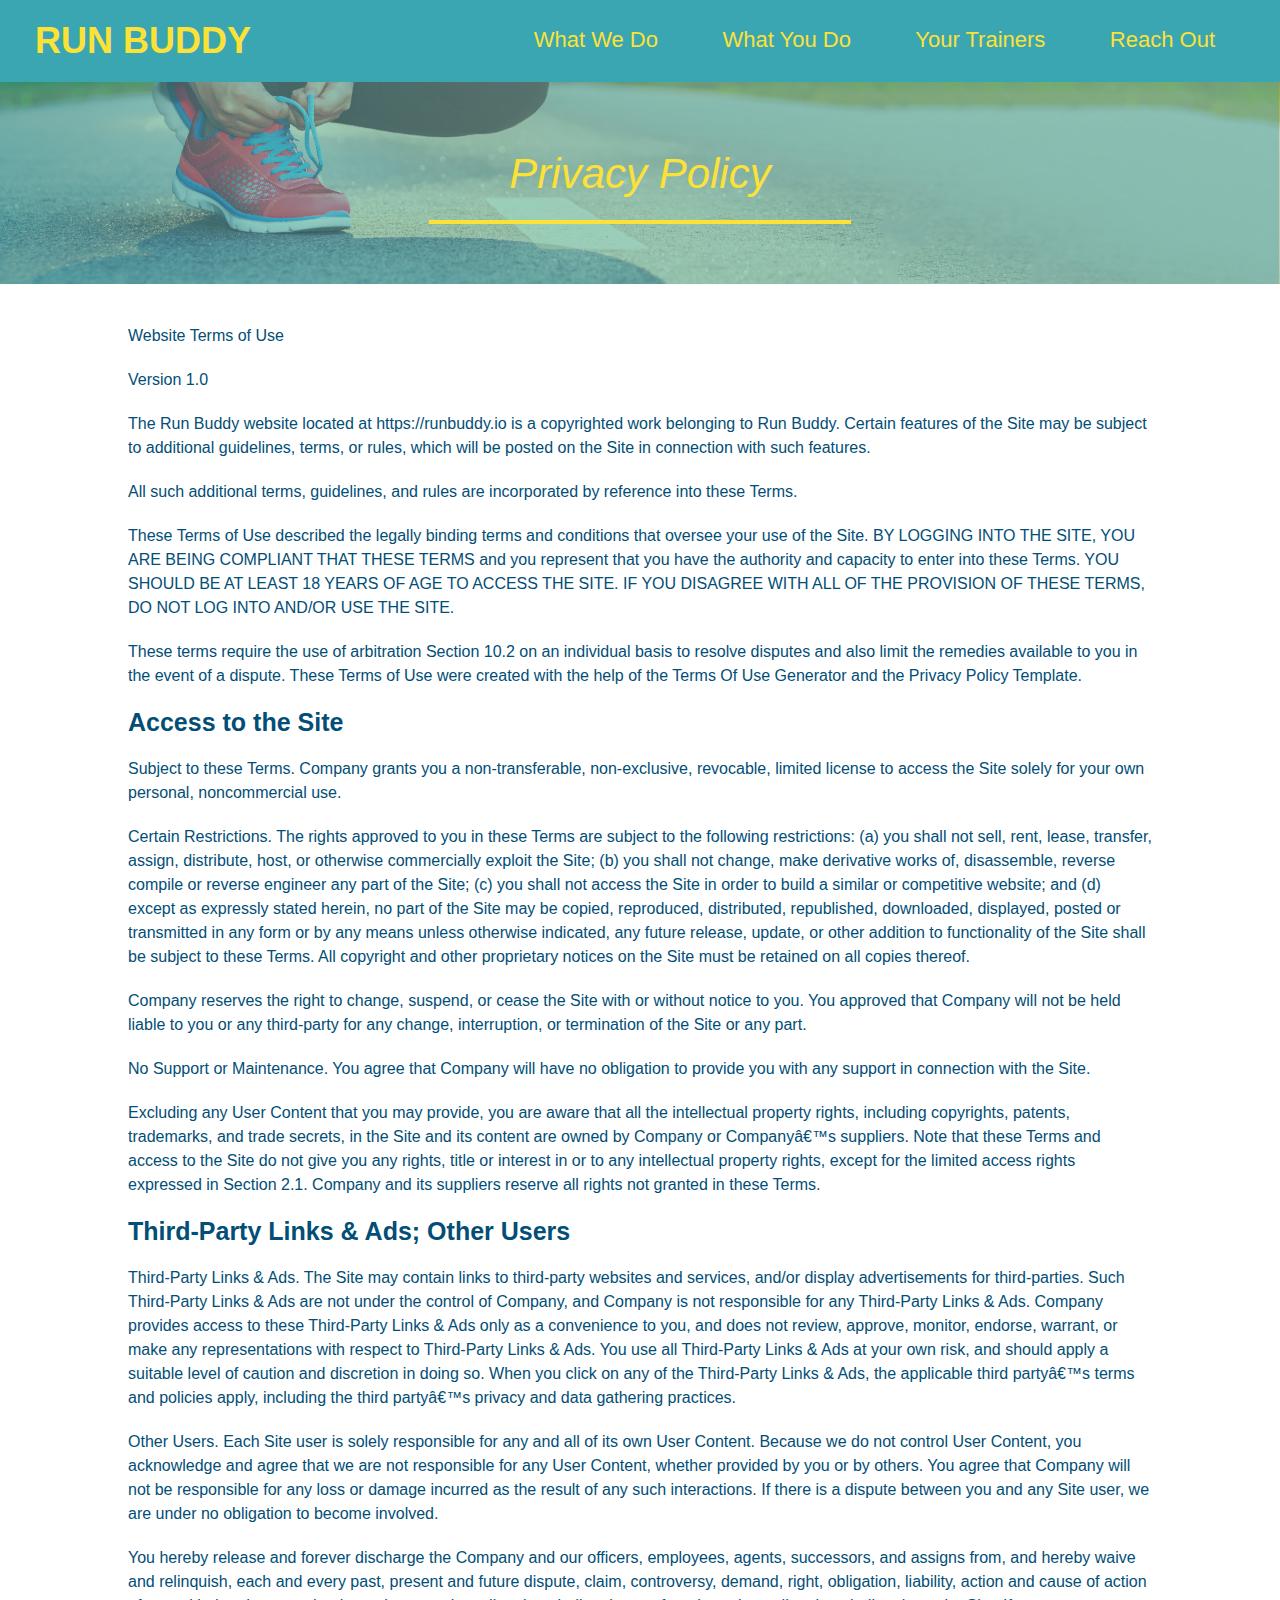
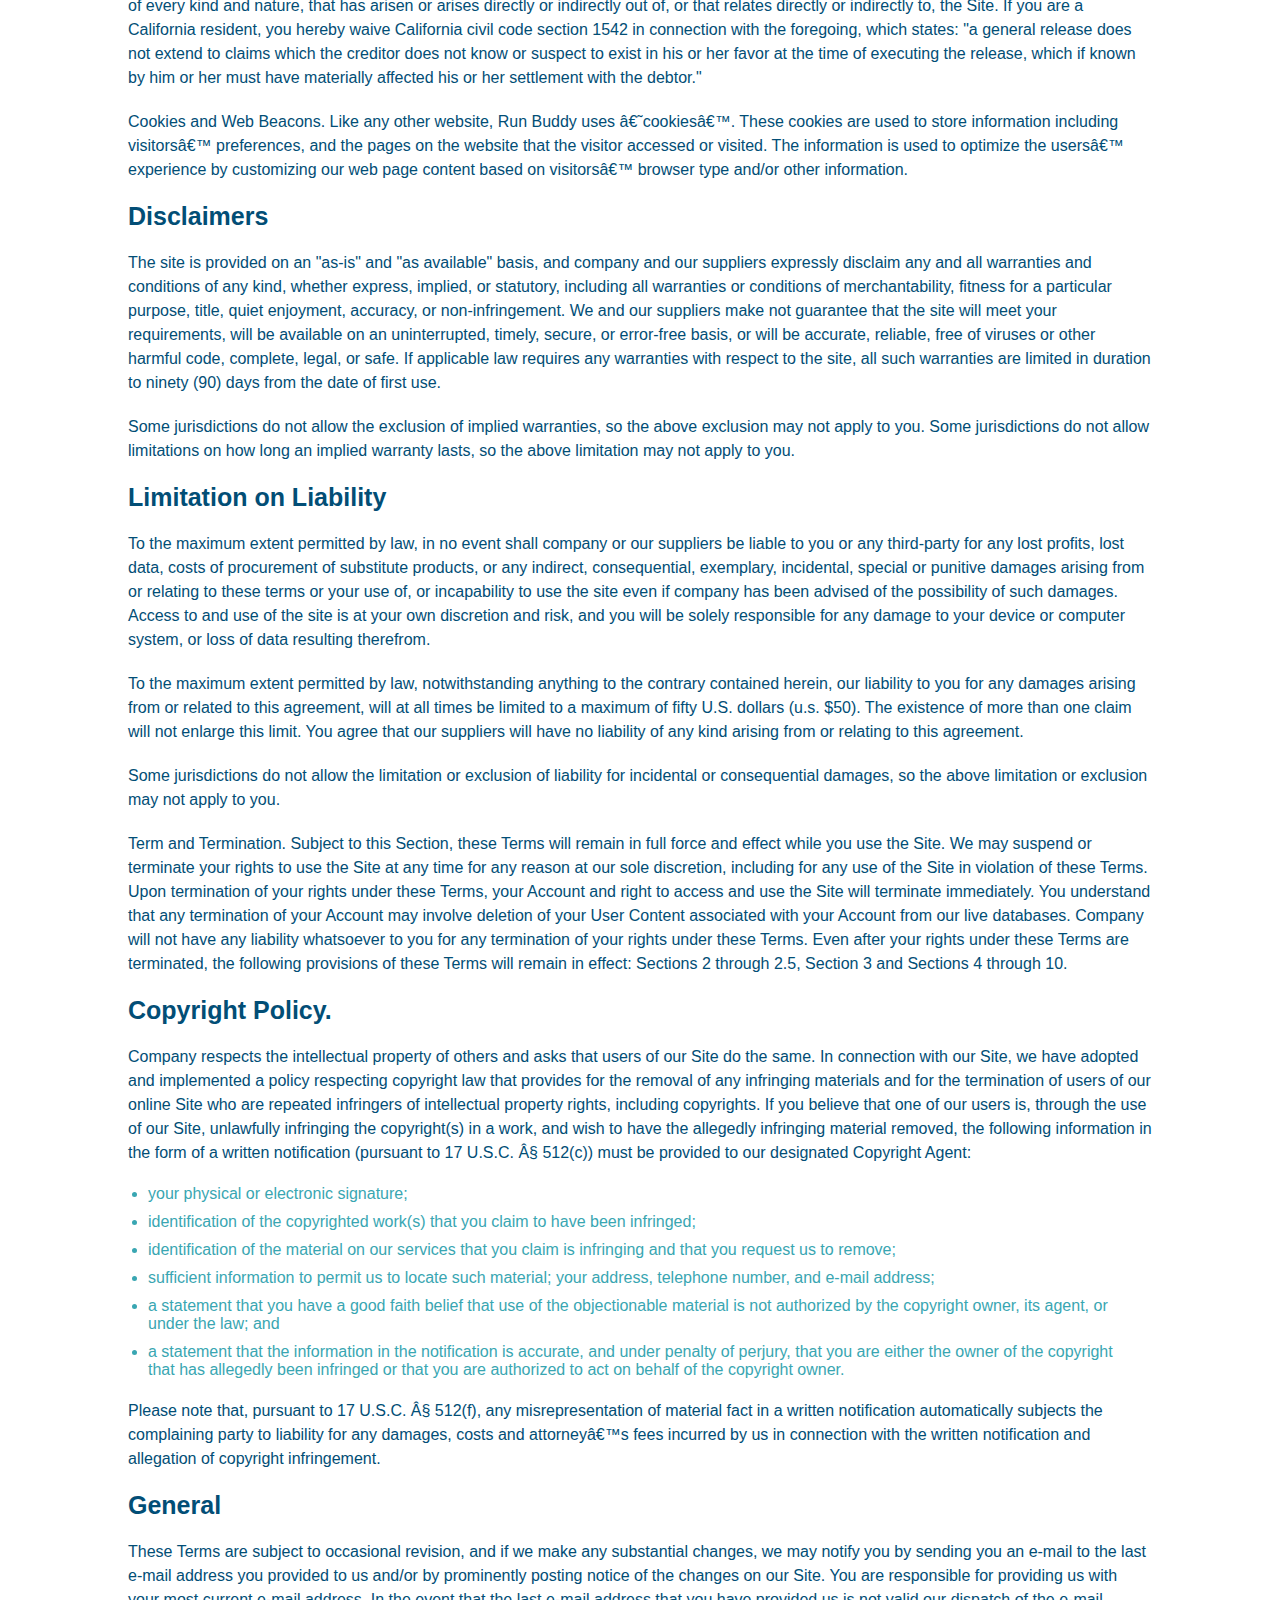
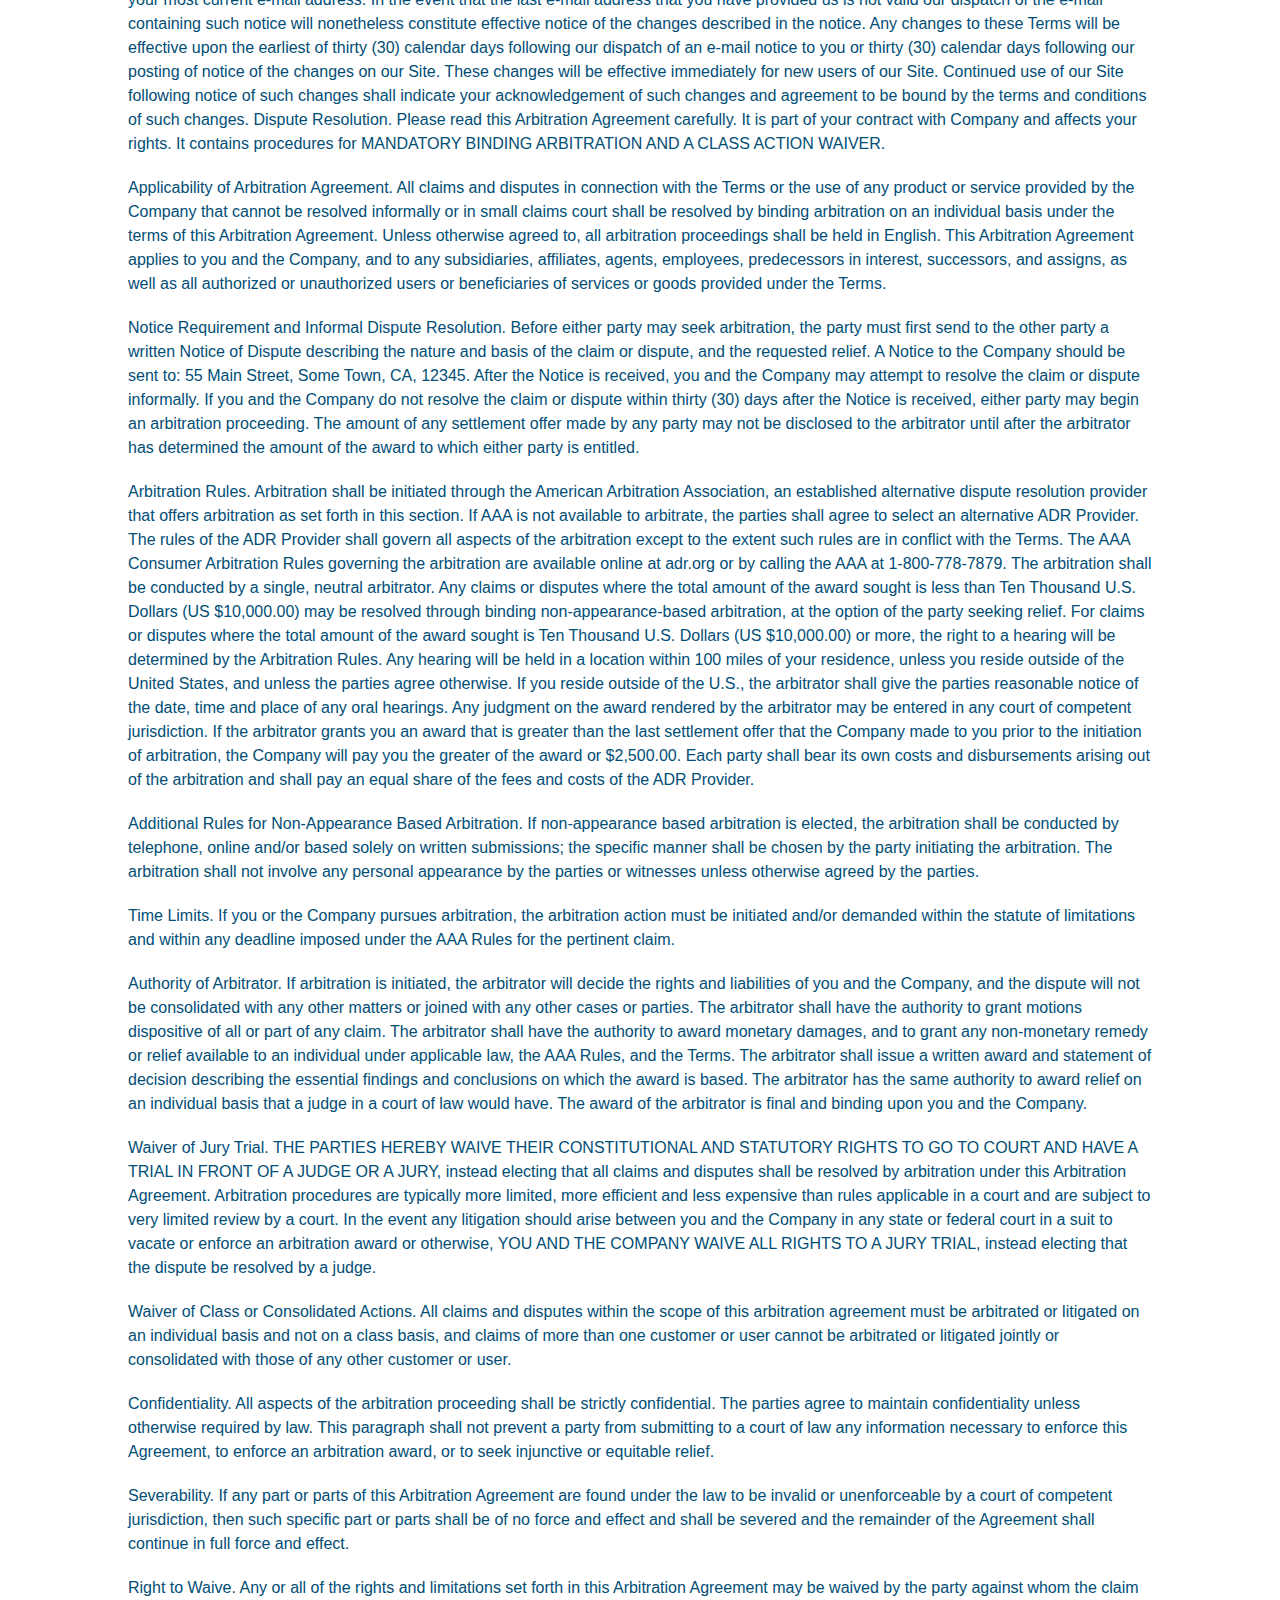
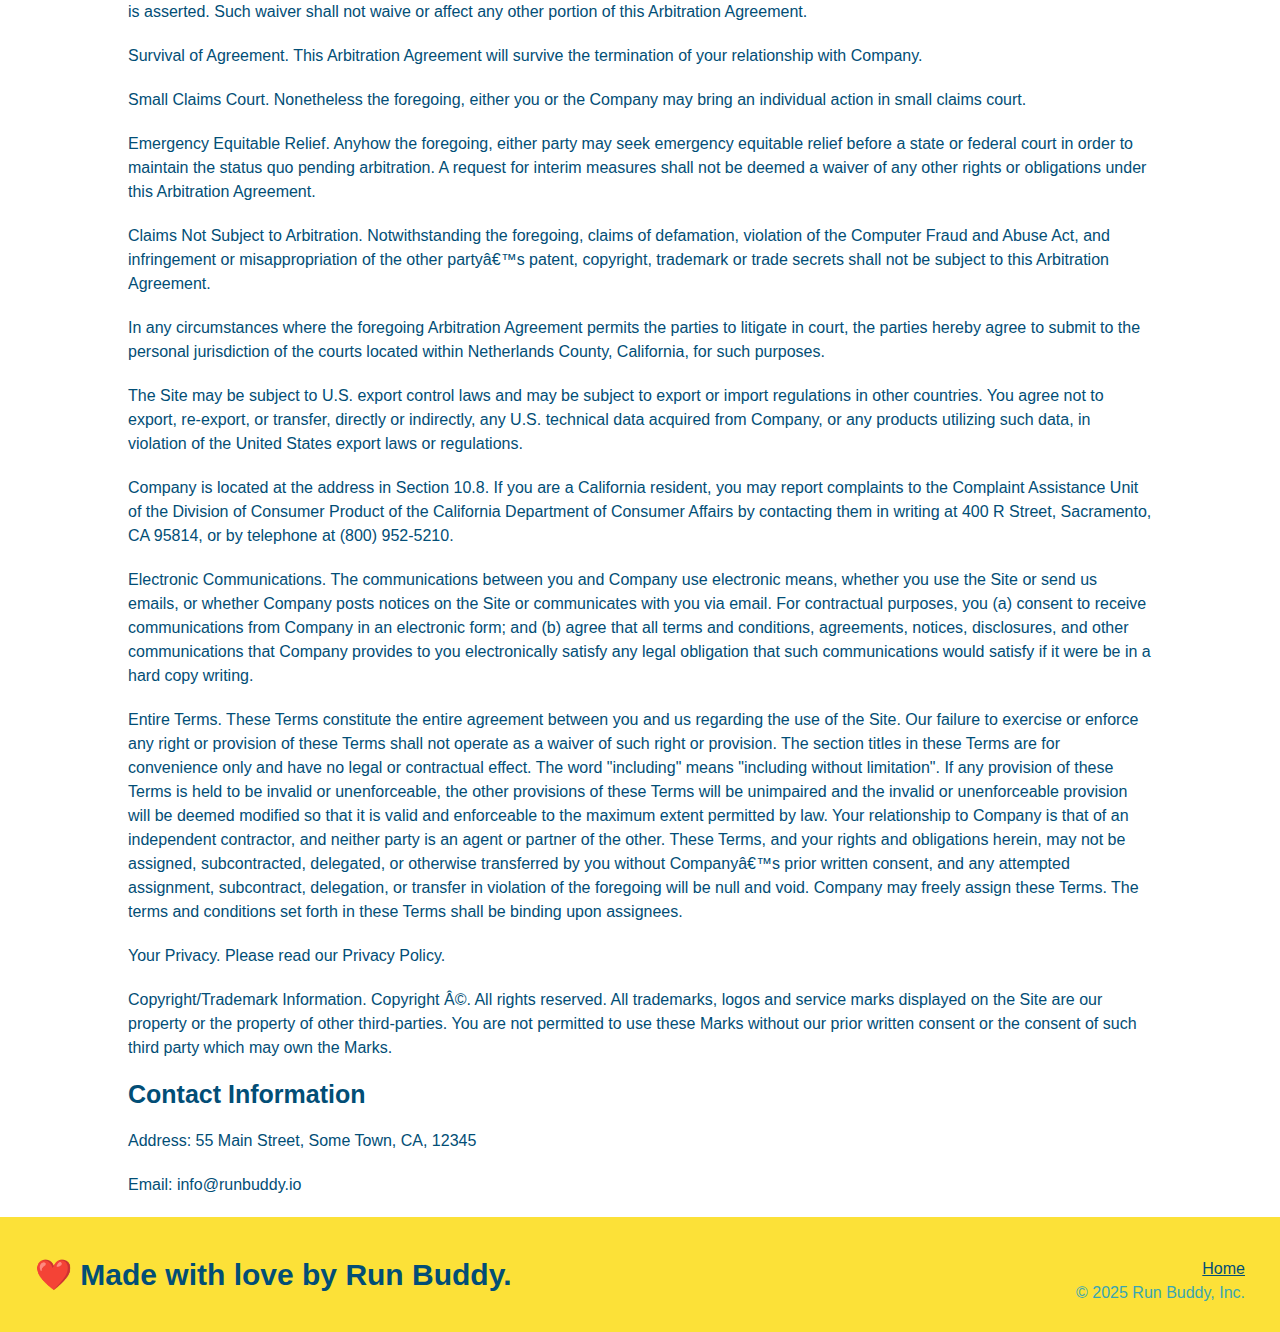
==== privacy-policy.html @ 999e3793 "privacy policy" ====
<!DOCTYPE html>
<html lang="en">

<head>
  <meta charset="UTF-8" />
  <title>Privacy Policy - Run Buddy</title>
  <link rel="stylesheet" href="./assets/css/style.css" />
  <link rel="stylesheet" href="./assets/css/secondary-styles.css" />

</head>

<body>
  <header>
    <h1>
      <a href="./index.html">
        RUN BUDDY
      </a>
    </h1>
    <nav>
      <!-- Unordered list element -->
      <ul>
        <!-- List item element-->
        <li>
          <!-- Anchor element -->
          <a href="./index.html#what-we-do">What We Do</a>
        </li>
        <li>
          <a href="./index.html#what-you-do">What You Do</a>
        </li>
        <li>
          <a href="./index.html#your-trainers">Your Trainers</a>
        </li>
        <li>
          <a href="./index.html#reach-out">Reach Out</a>
        </li>
      </ul>
    </nav>
  </header>

  <section class="hero">
    <h2 class="page-title">
      Privacy Policy
    </h2>
  </section>

  <article class="secondary-content">

    <p>
      Website Terms of Use
    </p>

    <p>
      Version 1.0
    </p>

    <p>
      The Run Buddy website located at https://runbuddy.io is a copyrighted work belonging to Run Buddy. Certain
      features of the Site may be subject to additional guidelines, terms, or rules, which will be posted on the Site
      in connection with such features.
    </p>

    <p>
      All such additional terms, guidelines, and rules are incorporated by reference into these Terms.
    </p>

    <p>
      These Terms of Use described the legally binding terms and conditions that oversee your use of the Site. BY
      LOGGING INTO THE SITE, YOU ARE BEING COMPLIANT THAT THESE TERMS and you represent that you have the authority
      and capacity to enter into these Terms. YOU SHOULD BE AT LEAST 18 YEARS OF AGE TO ACCESS THE SITE. IF YOU
      DISAGREE WITH ALL OF THE PROVISION OF THESE TERMS, DO NOT LOG INTO AND/OR USE THE SITE.
    </p>

    <p>
      These terms require the use of arbitration Section 10.2 on an individual basis to resolve disputes and also
      limit the remedies available to you in the event of a dispute. These Terms of Use were created with the help of
      the Terms Of Use Generator and the Privacy Policy Template.
    </p>

    <h3>
      Access to the Site
    </h3>

    <p>
      Subject to these Terms. Company grants you a non-transferable, non-exclusive, revocable, limited license to
      access the Site solely for your own personal, noncommercial use.
    </p>

    <p>
      Certain Restrictions. The rights approved to you in these Terms are subject to the following restrictions: (a)
      you shall not sell, rent, lease, transfer, assign, distribute, host, or otherwise commercially exploit the Site;
      (b) you shall not change, make derivative works of, disassemble, reverse compile or reverse engineer any part of
      the Site; (c) you shall not access the Site in order to build a similar or competitive website; and (d) except
      as expressly stated herein, no part of the Site may be copied, reproduced, distributed, republished, downloaded,
      displayed, posted or transmitted in any form or by any means unless otherwise indicated, any future release,
      update, or other addition to functionality of the Site shall be subject to these Terms. All copyright and other
      proprietary notices on the Site must be retained on all copies thereof.
    </p>

    <p>
      Company reserves the right to change, suspend, or cease the Site with or without notice to you. You approved
      that Company will not be held liable to you or any third-party for any change, interruption, or termination of
      the Site or any part.
    </p>

    <p>
      No Support or Maintenance. You agree that Company will have no obligation to provide you with any support in
      connection with the Site.
    </p>

    <p>
      Excluding any User Content that you may provide, you are aware that all the intellectual property rights,
      including copyrights, patents, trademarks, and trade secrets, in the Site and its content are owned by Company
      or Companyâ€™s suppliers. Note that these Terms and access to the Site do not give you any rights, title or
      interest in or to any intellectual property rights, except for the limited access rights expressed in Section
      2.1. Company and its suppliers reserve all rights not granted in these Terms.
    </p>

    <h3>
      Third-Party Links & Ads; Other Users
    </h3>

    <p>
      Third-Party Links & Ads. The Site may contain links to third-party websites and services, and/or display
      advertisements for third-parties. Such Third-Party Links & Ads are not under the control of Company, and Company
      is not responsible for any Third-Party Links & Ads. Company provides access to these Third-Party Links & Ads
      only as a convenience to you, and does not review, approve, monitor, endorse, warrant, or make any
      representations with respect to Third-Party Links & Ads. You use all Third-Party Links & Ads at your own risk,
      and should apply a suitable level of caution and discretion in doing so. When you click on any of the
      Third-Party Links & Ads, the applicable third partyâ€™s terms and policies apply, including the third partyâ€™s
      privacy and data gathering practices.
    </p>

    <p>
      Other Users. Each Site user is solely responsible for any and all of its own User Content. Because we do not
      control User Content, you acknowledge and agree that we are not responsible for any User Content, whether
      provided by you or by others. You agree that Company will not be responsible for any loss or damage incurred as
      the result of any such interactions. If there is a dispute between you and any Site user, we are under no
      obligation to become involved.
    </p>

    <p>
      You hereby release and forever discharge the Company and our officers, employees, agents, successors, and
      assigns from, and hereby waive and relinquish, each and every past, present and future dispute, claim,
      controversy, demand, right, obligation, liability, action and cause of action of every kind and nature, that has
      arisen or arises directly or indirectly out of, or that relates directly or indirectly to, the Site. If you are
      a California resident, you hereby waive California civil code section 1542 in connection with the foregoing,
      which states: "a general release does not extend to claims which the creditor does not know or suspect to exist
      in his or her favor at the time of executing the release, which if known by him or her must have materially
      affected his or her settlement with the debtor."
    </p>

    <p>
      Cookies and Web Beacons. Like any other website, Run Buddy uses â€˜cookiesâ€™. These cookies are used to store
      information including visitorsâ€™ preferences, and the pages on the website that the visitor accessed or visited.
      The information is used to optimize the usersâ€™ experience by customizing our web page content based on
      visitorsâ€™
      browser type and/or other information.
    </p>

    <h3>
      Disclaimers
    </h3>

    <p>
      The site is provided on an "as-is" and "as available" basis, and company and our suppliers expressly disclaim
      any and all warranties and conditions of any kind, whether express, implied, or statutory, including all
      warranties or conditions of merchantability, fitness for a particular purpose, title, quiet enjoyment, accuracy,
      or non-infringement. We and our suppliers make not guarantee that the site will meet your requirements, will be
      available on an uninterrupted, timely, secure, or error-free basis, or will be accurate, reliable, free of
      viruses or other harmful code, complete, legal, or safe. If applicable law requires any warranties with respect
      to the site, all such warranties are limited in duration to ninety (90) days from the date of first use.
    </p>

    <p>
      Some jurisdictions do not allow the exclusion of implied warranties, so the above exclusion may not apply to
      you. Some jurisdictions do not allow limitations on how long an implied warranty lasts, so the above limitation
      may not apply to you.
    </p>

    <h3>
      Limitation on Liability
    </h3>

    <p>
      To the maximum extent permitted by law, in no event shall company or our suppliers be liable to you or any
      third-party for any lost profits, lost data, costs of procurement of substitute products, or any indirect,
      consequential, exemplary, incidental, special or punitive damages arising from or relating to these terms or
      your use of, or incapability to use the site even if company has been advised of the possibility of such
      damages. Access to and use of the site is at your own discretion and risk, and you will be solely responsible
      for any damage to your device or computer system, or loss of data resulting therefrom.
    </p>

    <p>
      To the maximum extent permitted by law, notwithstanding anything to the contrary contained herein, our liability
      to you for any damages arising from or related to this agreement, will at all times be limited to a maximum of
      fifty U.S. dollars (u.s. $50). The existence of more than one claim will not enlarge this limit. You agree that
      our suppliers will have no liability of any kind arising from or relating to this agreement.
    </p>

    <p>
      Some jurisdictions do not allow the limitation or exclusion of liability for incidental or consequential
      damages, so the above limitation or exclusion may not apply to you.
    </p>

    <p>
      Term and Termination. Subject to this Section, these Terms will remain in full force and effect while you use
      the Site. We may suspend or terminate your rights to use the Site at any time for any reason at our sole
      discretion, including for any use of the Site in violation of these Terms. Upon termination of your rights under
      these Terms, your Account and right to access and use the Site will terminate immediately. You understand that
      any termination of your Account may involve deletion of your User Content associated with your Account from our
      live databases. Company will not have any liability whatsoever to you for any termination of your rights under
      these Terms. Even after your rights under these Terms are terminated, the following provisions of these Terms
      will remain in effect: Sections 2 through 2.5, Section 3 and Sections 4 through 10.
    </p>

    <h3>
      Copyright Policy.
    </h3>

    <p>
      Company respects the intellectual property of others and asks that users of our Site do the same. In connection
      with our Site, we have adopted and implemented a policy respecting copyright law that provides for the removal
      of any infringing materials and for the termination of users of our online Site who are repeated infringers of
      intellectual property rights, including copyrights. If you believe that one of our users is, through the use of
      our Site, unlawfully infringing the copyright(s) in a work, and wish to have the allegedly infringing material
      removed, the following information in the form of a written notification (pursuant to 17 U.S.C. Â§ 512(c)) must
      be provided to our designated Copyright Agent:
    </p>

    <ul>
      <li>
        your physical or electronic signature;
      </li>
      <li>
        identification of the copyrighted work(s) that you claim to have been infringed;
      </li>
      <li>
        identification of the material on our services that you claim is infringing and that you request us to remove;
      </li>
      <li>
        sufficient information to permit us to locate such material; your address, telephone number, and e-mail
        address;
      </li>
      <li>
        a statement that you have a good faith belief that use of the objectionable material is not authorized by the
        copyright owner, its agent, or under the law; and
      </li>
      <li>
        a statement that the information in the notification is accurate, and under penalty of perjury, that you are
        either the owner of the copyright that has allegedly been infringed or that you are authorized to act on
        behalf of the copyright owner.
      </li>
    </ul>

    <p>
      Please note that, pursuant to 17 U.S.C. Â§ 512(f), any misrepresentation of material fact in a written
      notification automatically subjects the complaining party to liability for any damages, costs and attorneyâ€™s
      fees incurred by us in connection with the written notification and allegation of copyright infringement.
    </p>

    <h3>
      General
    </h3>

    <p>
      These Terms are subject to occasional revision, and if we make any substantial changes, we may notify you by
      sending you an e-mail to the last e-mail address you provided to us and/or by prominently posting notice of the
      changes on our Site. You are responsible for providing us with your most current e-mail address. In the event
      that the last e-mail address that you have provided us is not valid our dispatch of the e-mail containing such
      notice will nonetheless constitute effective notice of the changes described in the notice. Any changes to these
      Terms will be effective upon the earliest of thirty (30) calendar days following our dispatch of an e-mail
      notice to you or thirty (30) calendar days following our posting of notice of the changes on our Site. These
      changes will be effective immediately for new users of our Site. Continued use of our Site following notice of
      such changes shall indicate your acknowledgement of such changes and agreement to be bound by the terms and
      conditions of such changes. Dispute Resolution. Please read this Arbitration Agreement carefully. It is part of
      your contract with Company and affects your rights. It contains procedures for MANDATORY BINDING ARBITRATION AND
      A CLASS ACTION WAIVER.
    </p>

    <p>
      Applicability of Arbitration Agreement. All claims and disputes in connection with the Terms or the use of any
      product or service provided by the Company that cannot be resolved informally or in small claims court shall be
      resolved by binding arbitration on an individual basis under the terms of this Arbitration Agreement. Unless
      otherwise agreed to, all arbitration proceedings shall be held in English. This Arbitration Agreement applies to
      you and the Company, and to any subsidiaries, affiliates, agents, employees, predecessors in interest,
      successors, and assigns, as well as all authorized or unauthorized users or beneficiaries of services or goods
      provided under the Terms.
    </p>

    <p>
      Notice Requirement and Informal Dispute Resolution. Before either party may seek arbitration, the party must
      first send to the other party a written Notice of Dispute describing the nature and basis of the claim or
      dispute, and the requested relief. A Notice to the Company should be sent to: 55 Main Street, Some Town, CA,
      12345. After the Notice is received, you and the Company may attempt to resolve the claim or dispute informally.
      If you and the Company do not resolve the claim or dispute within thirty (30) days after the Notice is received,
      either party may begin an arbitration proceeding. The amount of any settlement offer made by any party may not
      be disclosed to the arbitrator until after the arbitrator has determined the amount of the award to which either
      party is entitled.
    </p>

    <p>
      Arbitration Rules. Arbitration shall be initiated through the American Arbitration Association, an established
      alternative dispute resolution provider that offers arbitration as set forth in this section. If AAA is not
      available to arbitrate, the parties shall agree to select an alternative ADR Provider. The rules of the ADR
      Provider shall govern all aspects of the arbitration except to the extent such rules are in conflict with the
      Terms. The AAA Consumer Arbitration Rules governing the arbitration are available online at adr.org or by
      calling the AAA at 1-800-778-7879. The arbitration shall be conducted by a single, neutral arbitrator. Any
      claims or disputes where the total amount of the award sought is less than Ten Thousand U.S. Dollars (US
      $10,000.00) may be resolved through binding non-appearance-based arbitration, at the option of the party seeking
      relief. For claims or disputes where the total amount of the award sought is Ten Thousand U.S. Dollars (US
      $10,000.00) or more, the right to a hearing will be determined by the Arbitration Rules. Any hearing will be
      held in a location within 100 miles of your residence, unless you reside outside of the United States, and
      unless the parties agree otherwise. If you reside outside of the U.S., the arbitrator shall give the parties
      reasonable notice of the date, time and place of any oral hearings. Any judgment on the award rendered by the
      arbitrator may be entered in any court of competent jurisdiction. If the arbitrator grants you an award that is
      greater than the last settlement offer that the Company made to you prior to the initiation of arbitration, the
      Company will pay you the greater of the award or $2,500.00. Each party shall bear its own costs and
      disbursements arising out of the arbitration and shall pay an equal share of the fees and costs of the ADR
      Provider.
    </p>

    <p>
      Additional Rules for Non-Appearance Based Arbitration. If non-appearance based arbitration is elected, the
      arbitration shall be conducted by telephone, online and/or based solely on written submissions; the specific
      manner shall be chosen by the party initiating the arbitration. The arbitration shall not involve any personal
      appearance by the parties or witnesses unless otherwise agreed by the parties.
    </p>

    <p>
      Time Limits. If you or the Company pursues arbitration, the arbitration action must be initiated and/or demanded
      within the statute of limitations and within any deadline imposed under the AAA Rules for the pertinent claim.
    </p>

    <p>
      Authority of Arbitrator. If arbitration is initiated, the arbitrator will decide the rights and liabilities of
      you and the Company, and the dispute will not be consolidated with any other matters or joined with any other
      cases or parties. The arbitrator shall have the authority to grant motions dispositive of all or part of any
      claim. The arbitrator shall have the authority to award monetary damages, and to grant any non-monetary remedy
      or relief available to an individual under applicable law, the AAA Rules, and the Terms. The arbitrator shall
      issue a written award and statement of decision describing the essential findings and conclusions on which the
      award is based. The arbitrator has the same authority to award relief on an individual basis that a judge in a
      court of law would have. The award of the arbitrator is final and binding upon you and the Company.
    </p>

    <p>
      Waiver of Jury Trial. THE PARTIES HEREBY WAIVE THEIR CONSTITUTIONAL AND STATUTORY RIGHTS TO GO TO COURT AND HAVE
      A TRIAL IN FRONT OF A JUDGE OR A JURY, instead electing that all claims and disputes shall be resolved by
      arbitration under this Arbitration Agreement. Arbitration procedures are typically more limited, more efficient
      and less expensive than rules applicable in a court and are subject to very limited review by a court. In the
      event any litigation should arise between you and the Company in any state or federal court in a suit to vacate
      or enforce an arbitration award or otherwise, YOU AND THE COMPANY WAIVE ALL RIGHTS TO A JURY TRIAL, instead
      electing that the dispute be resolved by a judge.
    </p>

    <p>
      Waiver of Class or Consolidated Actions. All claims and disputes within the scope of this arbitration agreement
      must be arbitrated or litigated on an individual basis and not on a class basis, and claims of more than one
      customer or user cannot be arbitrated or litigated jointly or consolidated with those of any other customer or
      user.
    </p>

    <p>
      Confidentiality. All aspects of the arbitration proceeding shall be strictly confidential. The parties agree to
      maintain confidentiality unless otherwise required by law. This paragraph shall not prevent a party from
      submitting to a court of law any information necessary to enforce this Agreement, to enforce an arbitration
      award, or to seek injunctive or equitable relief.
    </p>

    <p>
      Severability. If any part or parts of this Arbitration Agreement are found under the law to be invalid or
      unenforceable by a court of competent jurisdiction, then such specific part or parts shall be of no force and
      effect and shall be severed and the remainder of the Agreement shall continue in full force and effect.
    </p>

    <p>
      Right to Waive. Any or all of the rights and limitations set forth in this Arbitration Agreement may be waived
      by the party against whom the claim is asserted. Such waiver shall not waive or affect any other portion of this
      Arbitration Agreement.
    </p>

    <p>
      Survival of Agreement. This Arbitration Agreement will survive the termination of your relationship with
      Company.
    </p>

    <p>
      Small Claims Court. Nonetheless the foregoing, either you or the Company may bring an individual action in small
      claims court.
    </p>

    <p>
      Emergency Equitable Relief. Anyhow the foregoing, either party may seek emergency equitable relief before a
      state or federal court in order to maintain the status quo pending arbitration. A request for interim measures
      shall not be deemed a waiver of any other rights or obligations under this Arbitration Agreement.
    </p>

    <p>
      Claims Not Subject to Arbitration. Notwithstanding the foregoing, claims of defamation, violation of the
      Computer Fraud and Abuse Act, and infringement or misappropriation of the other partyâ€™s patent, copyright,
      trademark or trade secrets shall not be subject to this Arbitration Agreement.
    </p>

    <p>
      In any circumstances where the foregoing Arbitration Agreement permits the parties to litigate in court, the
      parties hereby agree to submit to the personal jurisdiction of the courts located within Netherlands County,
      California, for such purposes.
    </p>

    <p>
      The Site may be subject to U.S. export control laws and may be subject to export or import regulations in other
      countries. You agree not to export, re-export, or transfer, directly or indirectly, any U.S. technical data
      acquired from Company, or any products utilizing such data, in violation of the United States export laws or
      regulations.
    </p>

    <p>
      Company is located at the address in Section 10.8. If you are a California resident, you may report complaints
      to the Complaint Assistance Unit of the Division of Consumer Product of the California Department of Consumer
      Affairs by contacting them in writing at 400 R Street, Sacramento, CA 95814, or by telephone at (800) 952-5210.
    </p>

    <p>
      Electronic Communications. The communications between you and Company use electronic means, whether you use the
      Site or send us emails, or whether Company posts notices on the Site or communicates with you via email. For
      contractual purposes, you (a) consent to receive communications from Company in an electronic form; and (b)
      agree that all terms and conditions, agreements, notices, disclosures, and other communications that Company
      provides to you electronically satisfy any legal obligation that such communications would satisfy if it were be
      in a hard copy writing.
    </p>

    <p>
      Entire Terms. These Terms constitute the entire agreement between you and us regarding the use of the Site. Our
      failure to exercise or enforce any right or provision of these Terms shall not operate as a waiver of such right
      or provision. The section titles in these Terms are for convenience only and have no legal or contractual
      effect. The word "including" means "including without limitation". If any provision of these Terms is held to be
      invalid or unenforceable, the other provisions of these Terms will be unimpaired and the invalid or
      unenforceable provision will be deemed modified so that it is valid and enforceable to the maximum extent
      permitted by law. Your relationship to Company is that of an independent contractor, and neither party is an
      agent or partner of the other. These Terms, and your rights and obligations herein, may not be assigned,
      subcontracted, delegated, or otherwise transferred by you without Companyâ€™s prior written consent, and any
      attempted assignment, subcontract, delegation, or transfer in violation of the foregoing will be null and void.
      Company may freely assign these Terms. The terms and conditions set forth in these Terms shall be binding upon
      assignees.
    </p>

    <p>
      Your Privacy. Please read our Privacy Policy.
    </p>

    <p>
      Copyright/Trademark Information. Copyright Â©. All rights reserved. All trademarks, logos and service marks
      displayed on the Site are our property or the property of other third-parties. You are not permitted to use
      these Marks without our prior written consent or the consent of such third party which may own the Marks.
    </p>

    <h3>
      Contact Information
    </h3>

    <p>
      Address: 55 Main Street, Some Town, CA, 12345
    </p>

    <p>
      Email: info@runbuddy.io
    </p>

  </article>


  <!-- footer -->
  <footer>
    <h2>❤️ Made with love by Run Buddy.</h2>
    <div>
      <a href="./index.html">Home</a><br />
      &copy; 2025 Run Buddy, Inc.
    </div>
  </footer>
</body>

</html>
---- assets/css/style.css ----
/* Wildcard or universal selector - this will stop the default styling from broswers
    so it will select all elements and give is 0 for padding and margin unless the element is
    explicitly told to have some */
*{
    margin: 0;
    padding: 0;
        /* this will tell the browser to ignore padding in the overall width */
        /* box-sizing property determins how to calulate the width and height of
        each element.  */
    box-sizing: border-box;
        /* when clicking on a link that takes you to a different part of the page
        instead of it just jumping to it, it scrolls smoothly */
    scroll-behavior: smooth;
}

    /* styles for the body element */
body{
    font-family: Arial, Helvetica, sans-serif;
    color: #39a6B2;
}

    /* style for all section elements  */
section {
    padding: 60px;
}

.section-title {
    font-size: 55px;
    color: #024e76;
    margin-bottom: 35px;
    padding: 0 100px 20px 100px;
    border-bottom: 3px solid;
    border-color: #fce138;
    display: inline-block;
}

.primary-border{
    border-color: #fce138;
}

.secondary-border{
    border-color: #39a6b2;
}

.text-left {
    text-align: left;
}

.text-right {
    text-align: right;
}

    /* The CSS Box Model is a visual display of properties in the CSS box
    that includes the content, padding, border, and margins. 
    From top the bottom the CSS Box Model goes Margin - Border - Padding - (Content)*/
    /* Padding creates space inside the box whereas margin creates space outside the box */

    /* styles for the header element */
header {
        /* In this case padding applies 20px to the top and bottom
        and 35px to the left and right but padding goes Top right Bottom Left */
    padding: 20px 35px;
    background-color: #39a6b2;
    height: 100%;
}

    /* styles for h1 in the header element  */
header h1 {
    font-weight: bold;
    font-size: 36px;
    color: #fce138;
    margin: 0;
    display: inline;
}

    /* styles for a in the header element   */
header a {
    text-decoration: none;
    color: #fce138;
}

    /* styles for the nav element in the header element  */
header nav {
    float: right;
    margin: 7px 0;
}

    /* li elements inside the header  */
header nav ul li {
    display: inline;
}

header nav ul li a{
    margin: 0 30px;
    font-weight: lighter;
    font-size: 22px;
}

    /* end header styling  */

    /* hero styling */
.hero{
    background-image: url("../images/hero-bg.jpg");
    height: 600px;    
    background-size: cover;
    background-position: center;
    position: relative;
}
    /* end hero styling */

    /* hero form styling */
.hero-form {
    background-color: #fce138;
    padding: 20px;
    width: 500px;
    color: #024e76;
    border-style: solid;
    border-width: 3px;
    border-color: #024e76;
    position: absolute;
    bottom: 120px;
    right: 140px;
}

.hero-form p {
    margin: 5px 0 15px 0;
}

.hero-form h3 {
    font-size: 24px;
    margin: 0;
}

.form-input{
    border: 1px solid #024e76;
    display: block;
    padding: 7px 15px;
    font-size: 16px;
    color: #024e76;
    width: 100%;
    margin-bottom: 15px;
}

.hero-form label {
    margin: 0 5px;
}

.hero-form button {
    color: #fce138;
    background-color: #024e76;
    padding: 10px 20px;
    border: none;
    font-size: 16px;
    border-radius: 5px;
}
    /* end hero form  */

    /* what we do styles  */
.intro {
    text-align: center;
}

.intro p {
    line-height: 1.7;
    color: #39a6b2;
    width: 80%;
    font-size: 20px;
    margin: 0 auto;
}
    /* end of what we do  */

    /* what you do styles */
.steps {
    text-align: center;
    background: #fce138;
}

.steps div {
    margin-bottom: 80px;
}

.steps img {
    width: 15%;
    margin: 10px 0;
}

.steps h3 {
    color: #024e76;
    font-size: 46px;
    margin-top: 10px;
}

.steps p {
    color: #39a6b2;
    font-size: 23px;
}

.steps span {
    font-size: 38px;
}

    /* end of what you do  */

    /* trainer styles  */
.trainers {
    text-align: center;
}

.trainer {
    width: 900px;
    margin: 0 auto 30px auto;
    background: #024e76;
    color: #fce138;
    overflow: auto;
}

.trainer img {
    width: 35%;
    float: left;
}

.trainer-bio {
    padding: 35px;
    float: left;
    width: 65%;
}

.trainer-bio h3{
    font-size: 32px;
    margin-bottom: 8px;
}

.trainer-bio h4{
    font-weight: lighter;
    font-size: 26px;
    margin-bottom: 25px;
}

.trainer-bio p {
    font-size: 17px;
    line-height: 1.3;
}
    /* end trainer styles  */


    /* contact styles  */
.contact {
    text-align: center;
    background: #024e76;
}

.contact h2 {
    color: #fce138;
}

.contact-info div {
    width: 410px;
    display: inline-block;
    vertical-align: top;
    text-align: left;
    margin: 30px 0 0 60px;
    color: white;
}

.contact-info iframe {
    width: 400px;
    height: 400px;
}

.contact-info h3 {
    color: #fce138;
    font-size: 32px;
}

.contact-info p, .contact-info address {
    margin: 20px 0;
    line-height: 1.5;
    font-size: 20px;
    font-style: normal;
}

.contact-info a {
    color: #fce138;
}

    /* end contact styles  */

    /* footer stying  */

footer {
    background: #fce138;
    width: 100%;   
    padding: 40px 35px;
}

footer h2 {
    display: inline;
    color: #024e76;
    font-size: 30px;
    margin: 0;
}

footer div {
    float: right;
        /* line height assigns how much vertical space 
        should be between lines of text content.
        1.5 means it will be 1.5 times the size of the font.*/
    line-height: 1.5;
        /* text-align property lets us align the text to the left,
        right, center, or justified. By default it's left aligned */
    text-align: right;
}

footer a {
    color: #024e76;
}

/* end footer styling  */
---- assets/css/secondary-styles.css ----
.hero {
    height: auto;
    background-position: bottom;
    text-align: center;
    margin-bottom: 40px; 
}
.page-title {
    color: #fce138;
    border-bottom: 4px solid #fce138;
    display: inline-block;
    font-size: 42px;
    line-height: 1.5;
    padding: 0 80px 15px 80px;
    font-weight: normal;
    font-style: italic;
}

.secondary-content{
    text-align: left;
    width: 80%;
    margin: 0 auto;
    color: #024e76;

}

.secondary-content p {
    margin: 20px 0;
    line-height: 1.5;
    color: #024e76;
    font-size: 16px;
}

.secondary-content h3 {
    margin: 20px 0;
    font-size: 25px;
}

.secondary-content ul {
    margin: 15px 20px;
}
.secondary-content ul li {
    color: #39a6b2;
    margin: 10px 0;
}
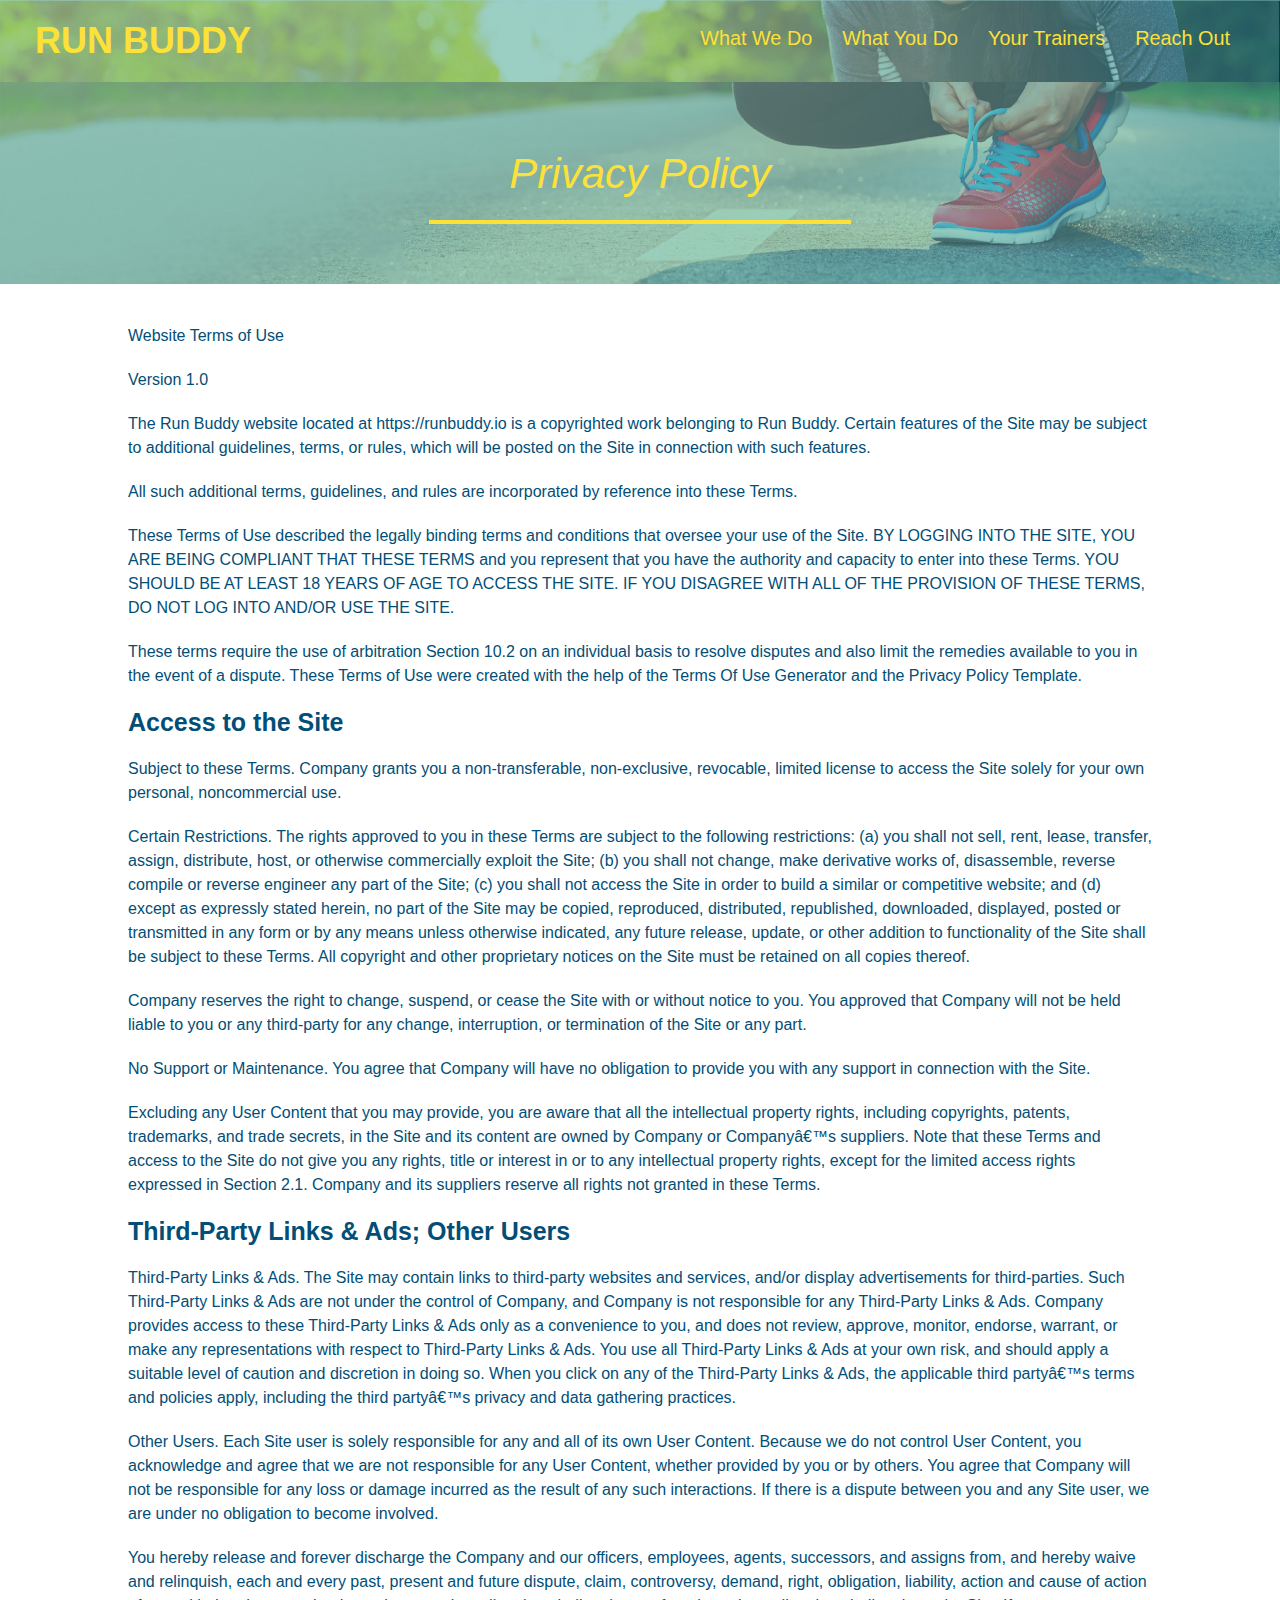
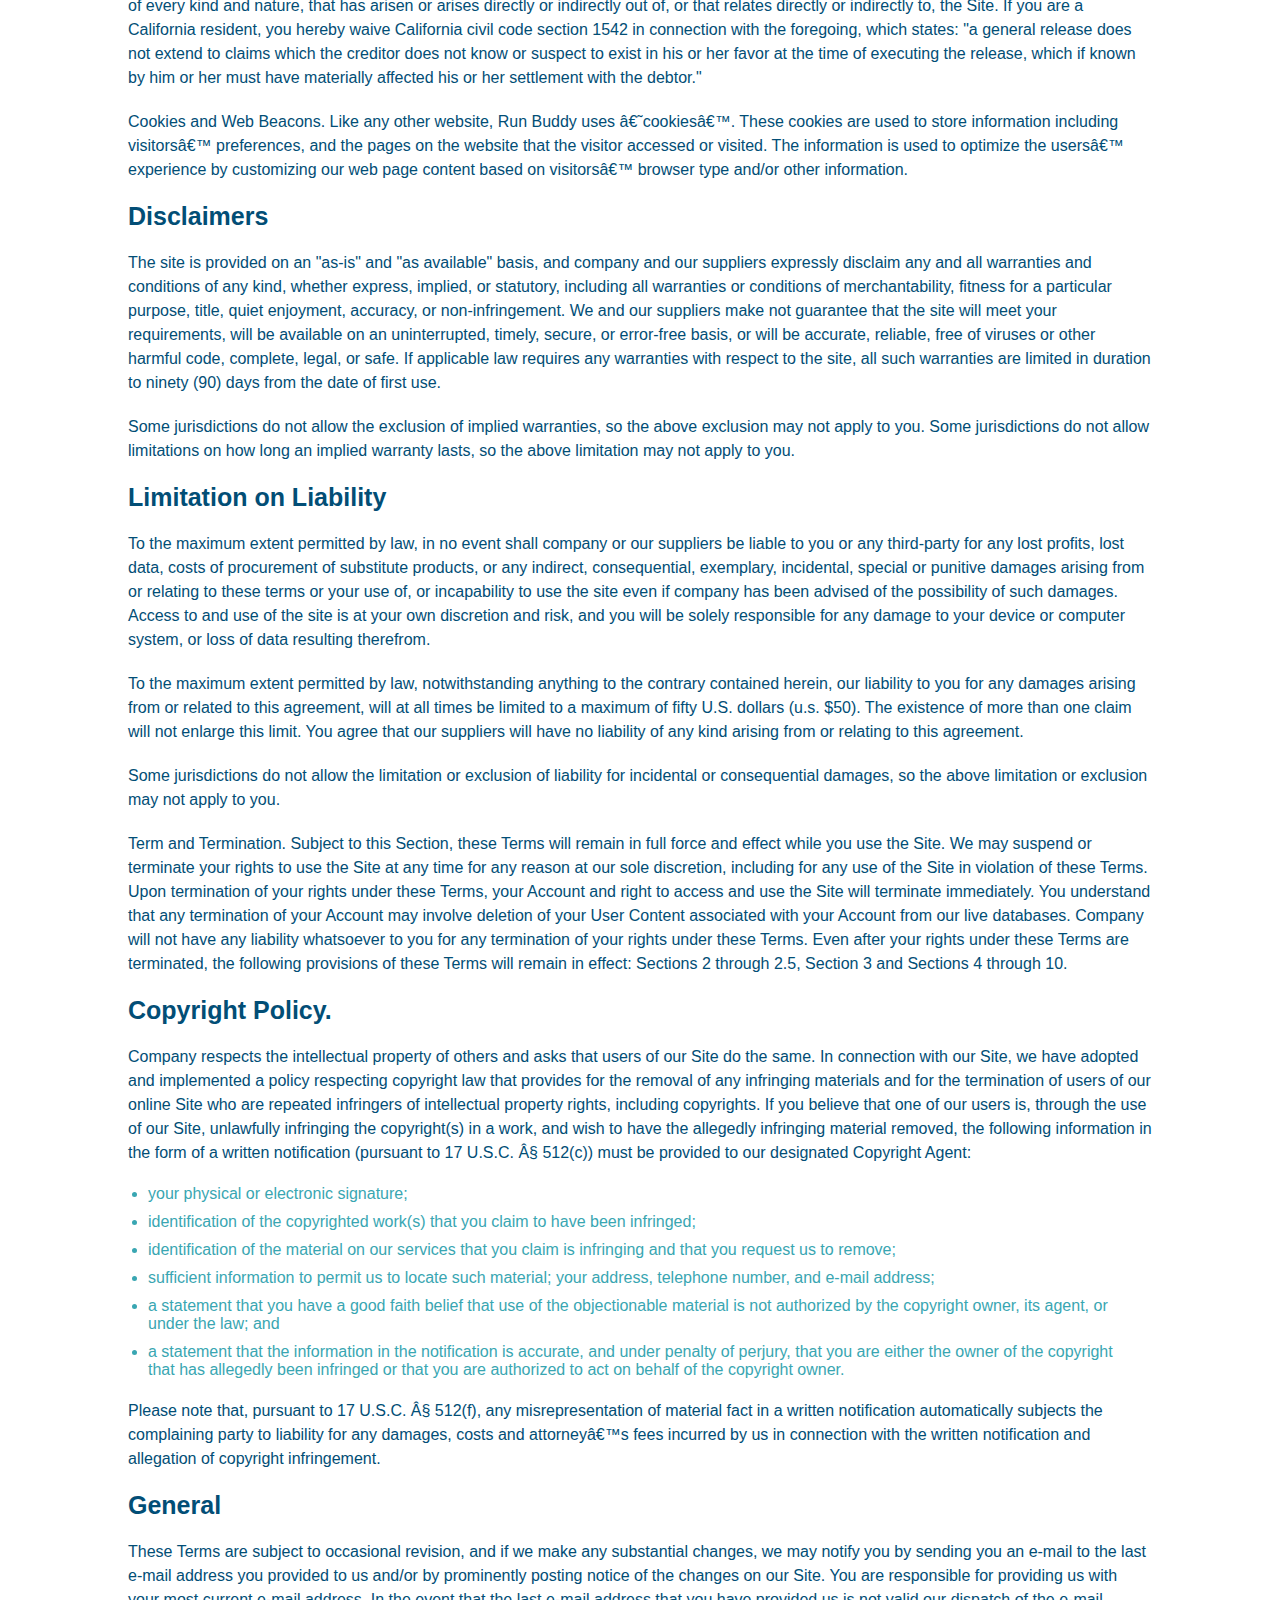
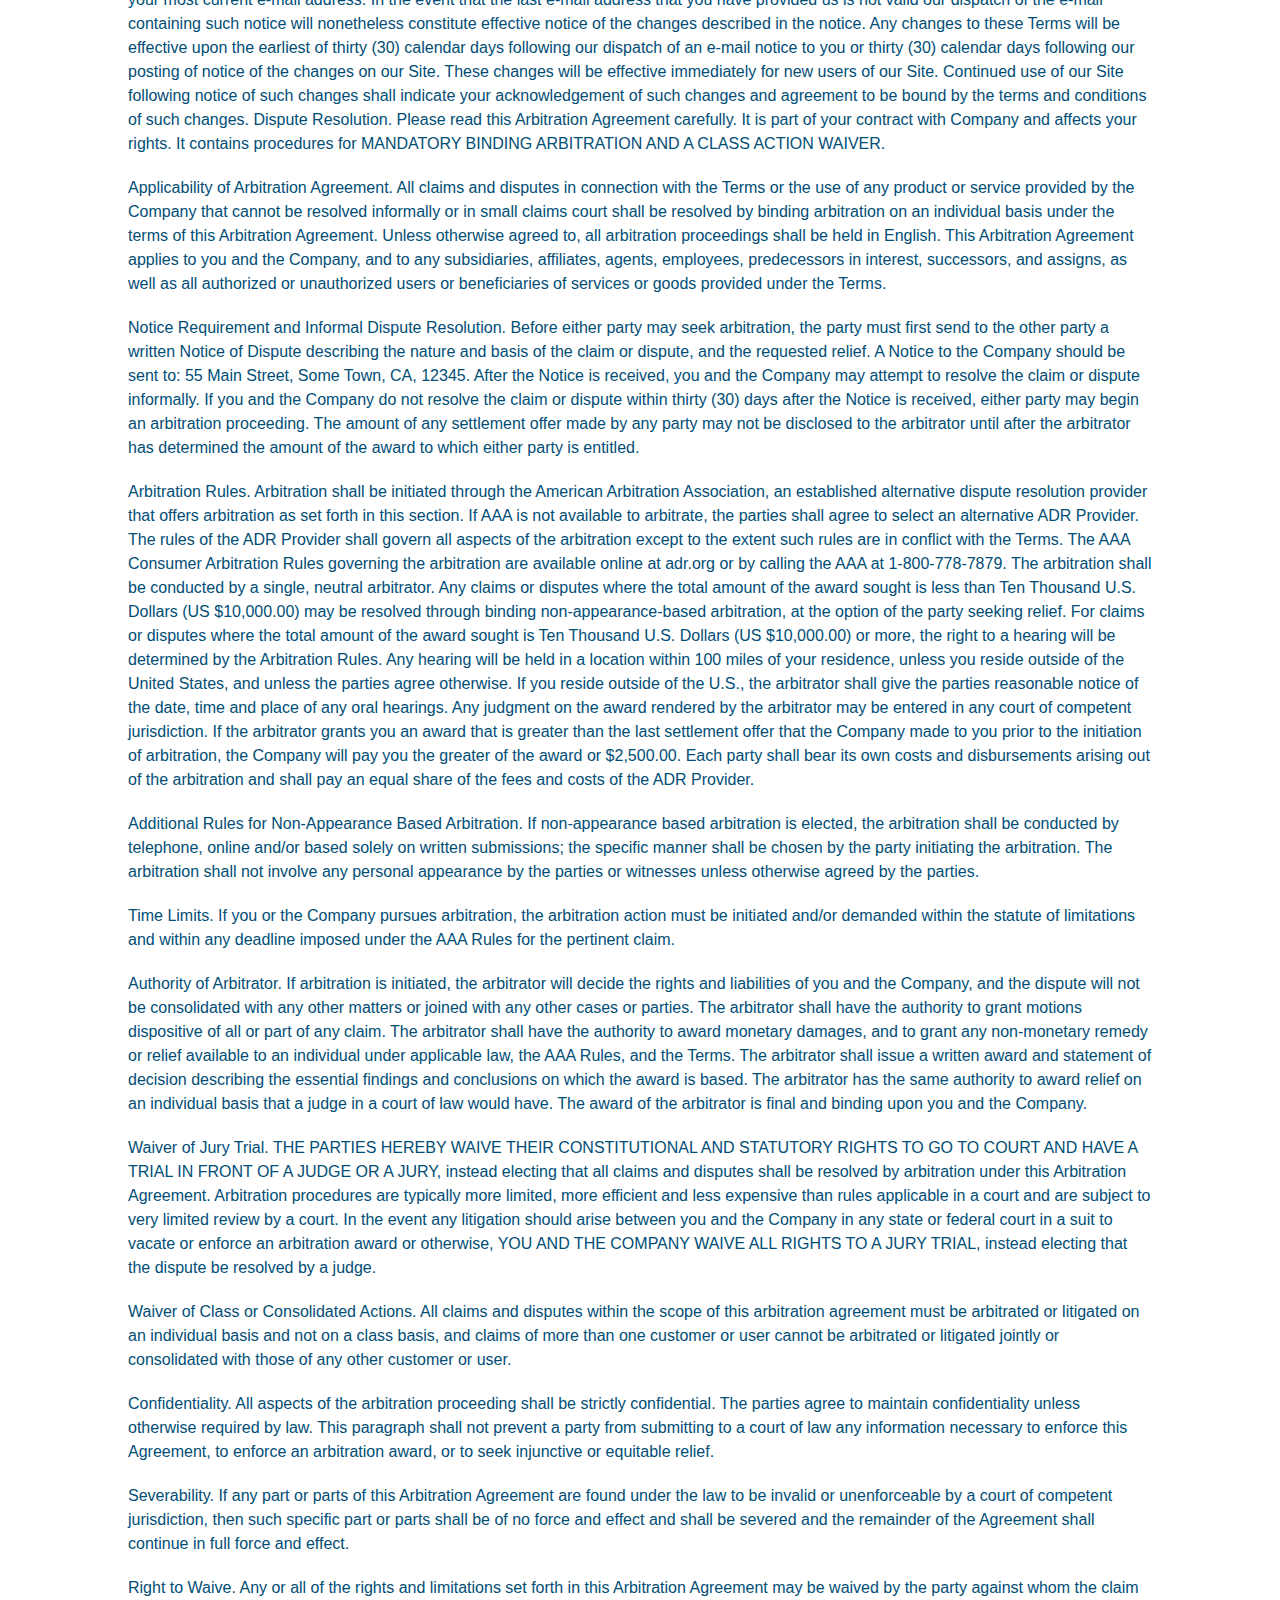
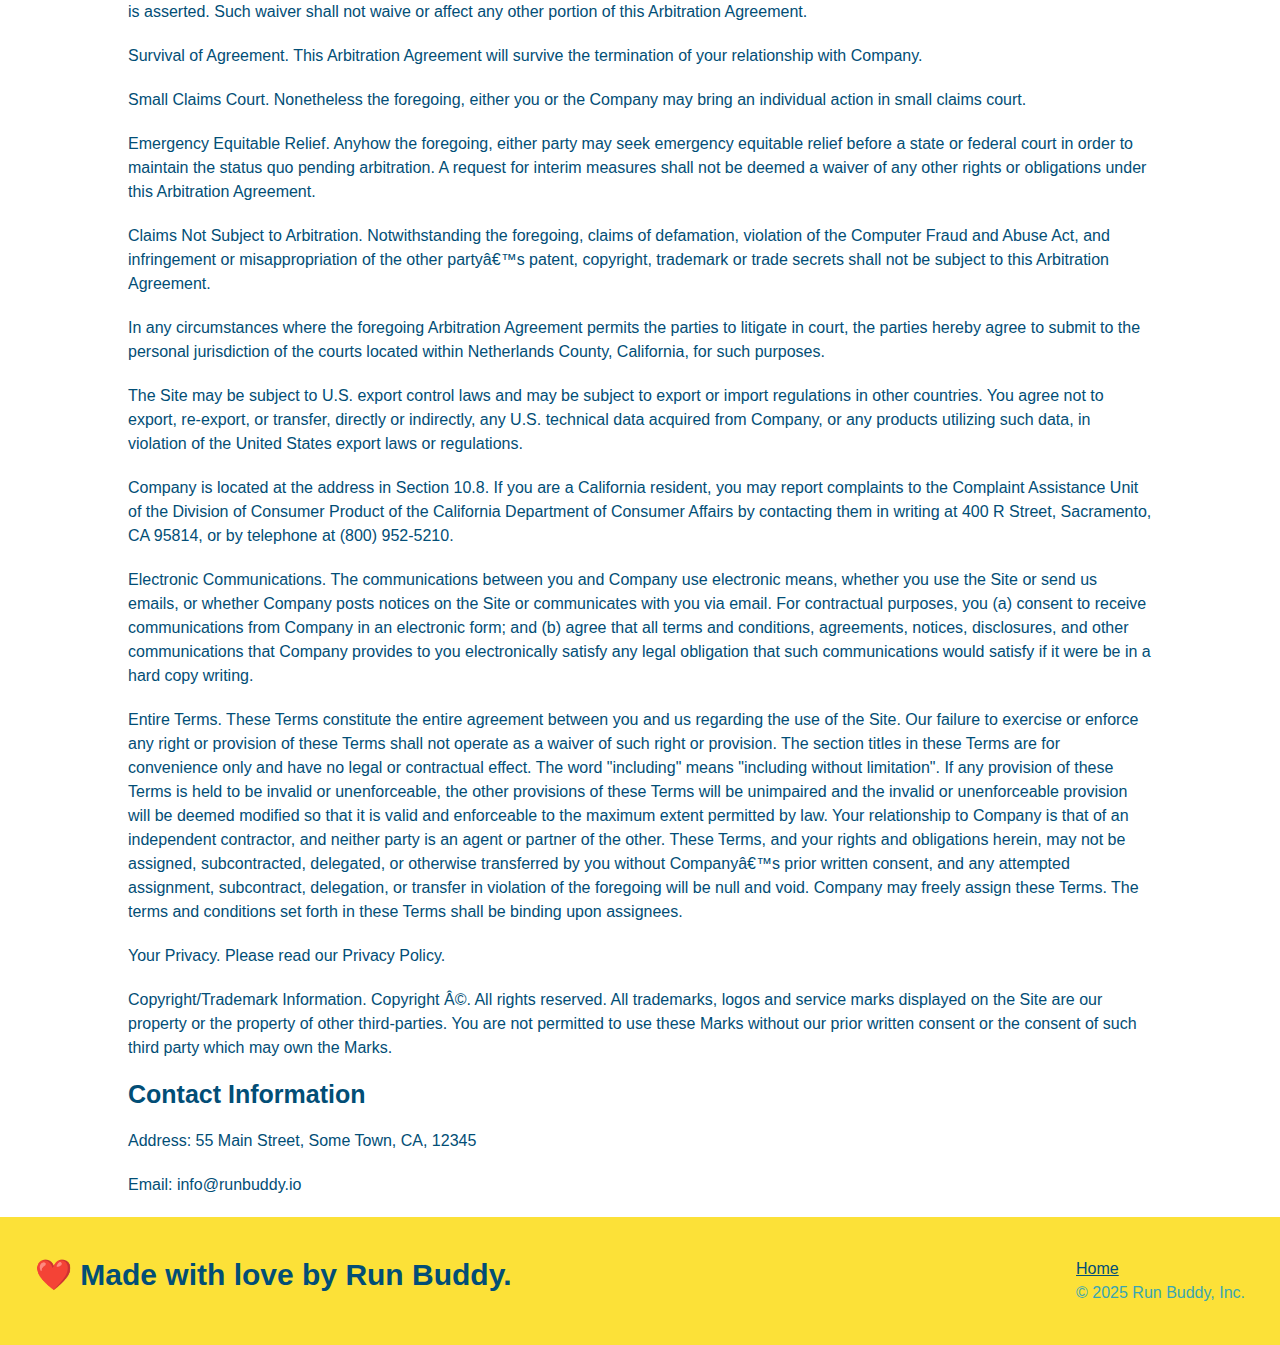
==== commit 8d8c646d: "added media queries" ====
--- a/privacy-policy.html
+++ b/privacy-policy.html
@@ -3,6 +3,7 @@
 
 <head>
   <meta charset="UTF-8" />
+  <meta name="viewport" content="width=device-width, initial-scale=1.0" />
   <title>Privacy Policy - Run Buddy</title>
   <link rel="stylesheet" href="./assets/css/style.css" />
   <link rel="stylesheet" href="./assets/css/secondary-styles.css" />
--- a/assets/css/style.css
+++ b/assets/css/style.css
@@ -25,14 +25,15 @@
 }
 
 .section-title {
-    font-size: 55px;
-    color: #024e76;
-    margin-bottom: 35px;
-    padding: 0 100px 20px 100px;
+    font-size: 48px;
+    color: #024e76;
     border-bottom: 3px solid;
     border-color: #fce138;
-    display: inline-block;
-}
+    padding-bottom: 20px;
+    text-align: center;
+    margin: 0 auto 35px auto;
+    width: 50%;
+}   
 
 .primary-border{
     border-color: #fce138;
@@ -48,6 +49,10 @@
 
 .text-right {
     text-align: right;
+}
+
+.flex-row{
+    display: flex;
 }
 
     /* The CSS Box Model is a visual display of properties in the CSS box
@@ -62,6 +67,12 @@
     padding: 20px 35px;
     background-color: #39a6b2;
     height: 100%;
+    background-image: url("../images/hero-bg.jpg");
+    background-position: top;
+    background-size: cover;
+    display: flex;
+    justify-content: space-between;
+    flex-wrap: wrap;
 }
 
     /* styles for h1 in the header element  */
@@ -70,7 +81,7 @@
     font-size: 36px;
     color: #fce138;
     margin: 0;
-    display: inline;
+
 }
 
     /* styles for a in the header element   */
@@ -81,19 +92,22 @@
 
     /* styles for the nav element in the header element  */
 header nav {
-    float: right;
     margin: 7px 0;
 }
 
-    /* li elements inside the header  */
-header nav ul li {
-    display: inline;
+    /* ul elements inside the nav within the header  */
+header nav ul {
+    display: flex;
+    flex-wrap: wrap;
+    justify-content: space-between;
+    align-items: center;
+    list-style: none;
 }
 
 header nav ul li a{
-    margin: 0 30px;
+    padding: 10px 15px;
     font-weight: lighter;
-    font-size: 22px;
+    font-size: 1.55vw;
 }
 
     /* end header styling  */
@@ -104,7 +118,10 @@
     height: 600px;    
     background-size: cover;
     background-position: center;
-    position: relative;
+    display: flex;
+    justify-content: center;
+    flex-wrap: wrap;
+    align-items: flex-start;
 }
     /* end hero styling */
 
@@ -112,14 +129,14 @@
 .hero-form {
     background-color: #fce138;
     padding: 20px;
-    width: 500px;
+    width: 40%;
     color: #024e76;
     border-style: solid;
     border-width: 3px;
     border-color: #024e76;
-    position: absolute;
-    bottom: 120px;
-    right: 140px;
+    border-radius: 10px;
+    opacity: .9;
+    margin: 3.5%;
 }
 
 .hero-form p {
@@ -153,12 +170,28 @@
     font-size: 16px;
     border-radius: 5px;
 }
+
+.hero-cta{
+    width: 35%;
+    text-align: right;
+    margin: 3.5%;
+    color: #fff;
+    font-size: 18px;
+    line-height: 1.2;
+}
+
+.hero-cta h3{
+    font-style: italic;
+    color: #fce138;
+    font-size: 55px;
+}
+
+.hero-cta p{
+
+}
     /* end hero form  */
 
     /* what we do styles  */
-.intro {
-    text-align: center;
-}
 
 .intro p {
     line-height: 1.7;
@@ -166,86 +199,112 @@
     width: 80%;
     font-size: 20px;
     margin: 0 auto;
+    text-align: center;
 }
     /* end of what we do  */
 
     /* what you do styles */
 .steps {
-    text-align: center;
     background: #fce138;
-}
-
-.steps div {
-    margin-bottom: 80px;
-}
-
-.steps img {
-    width: 15%;
-    margin: 10px 0;
 }
 
 .steps h3 {
     color: #024e76;
     font-size: 46px;
     margin-top: 10px;
-}
-
-.steps p {
+    flex: 1 30%;
+}
+
+.step-text p {
     color: #39a6b2;
-    font-size: 23px;
-}
-
-.steps span {
-    font-size: 38px;
+    font-size: 18px;
+}
+
+.step-text h4{
+    font-size: 26px;
+    line-height: 1.5;
+    color: #024e76;
+}
+
+.step {
+    margin: 50px auto;
+    padding-bottom: 50px;
+    width: 80%;
+    border-bottom: 1px solid #39a6b2;
+    display: flex;
+    flex-wrap: wrap;
+    align-items: center;
+    justify-content: space-between;
+}
+
+.step-info {
+    display: flex;
+    flex-wrap: wrap;
+    align-items: center;
+    flex: 2 70%;
+}
+
+.step-img{
+    flex: 1 12%;
+    margin-right: 20px;
+}
+
+.step-text {
+    max-width: 100%;
+    flex: 12;
 }
 
     /* end of what you do  */
 
     /* trainer styles  */
 .trainers {
-    text-align: center;
+    width: 100%;
+    margin: 0 auto;
+    display: flex;
+    flex-wrap: wrap;
+    justify-content: space-around;
+}
+
+.trainer-container{
+    display: flex;
 }
 
 .trainer {
-    width: 900px;
-    margin: 0 auto 30px auto;
+    margin: 20px;
     background: #024e76;
     color: #fce138;
-    overflow: auto;
+    display: flex;
+    flex-direction: column;
+    flex: 1;
 }
 
 .trainer img {
-    width: 35%;
-    float: left;
+    width: 100%;
 }
 
 .trainer-bio {
-    padding: 35px;
-    float: left;
-    width: 65%;
+    padding: 25px;
+    line-height: 1.3;
 }
 
 .trainer-bio h3{
-    font-size: 32px;
-    margin-bottom: 8px;
+    font-size: 28px;
 }
 
 .trainer-bio h4{
     font-weight: lighter;
-    font-size: 26px;
-    margin-bottom: 25px;
+    font-size: 22px;
+    margin-bottom: 15px;
 }
 
 .trainer-bio p {
     font-size: 17px;
-    line-height: 1.3;
 }
     /* end trainer styles  */
 
 
     /* contact styles  */
 .contact {
-    text-align: center;
     background: #024e76;
 }
 
@@ -253,17 +312,22 @@
     color: #fce138;
 }
 
+.contact-info {
+    display: flex;
+    justify-content: space-between;
+    flex-wrap: wrap;
+}
+
+.contact-info > * {
+    flex: 1;
+    margin: 15px;
+}
+
 .contact-info div {
-    width: 410px;
-    display: inline-block;
-    vertical-align: top;
-    text-align: left;
-    margin: 30px 0 0 60px;
     color: white;
 }
 
 .contact-info iframe {
-    width: 400px;
     height: 400px;
 }
 
@@ -275,12 +339,33 @@
 .contact-info p, .contact-info address {
     margin: 20px 0;
     line-height: 1.5;
-    font-size: 20px;
+    font-size: 16px;
     font-style: normal;
 }
 
 .contact-info a {
     color: #fce138;
+}
+
+.contact-form input, .contact-form textarea{
+    border: 1px solid #024e76;
+    display: block;
+    padding: 7px 15px;
+    font-size: 16px;
+    color: #024e76;
+    width: 100%;
+    margin-bottom: 15px;
+    margin-top: 5px;
+}
+
+.contact-form button {
+    width: 100%;
+    border: none;
+    background: #fce138;
+    color: #024e76;
+    text-align: center;
+    padding: 15px 0;
+    font-size: 16px;
 }
 
     /* end contact styles  */
@@ -291,28 +376,139 @@
     background: #fce138;
     width: 100%;   
     padding: 40px 35px;
-}
-
-footer h2 {
-    display: inline;
+    display: flex;
+    flex-wrap: wrap;
+    justify-content: space-between;
+}
+
+footer h2 { 
     color: #024e76;
     font-size: 30px;
     margin: 0;
 }
 
 footer div {
-    float: right;
         /* line height assigns how much vertical space 
         should be between lines of text content.
         1.5 means it will be 1.5 times the size of the font.*/
     line-height: 1.5;
         /* text-align property lets us align the text to the left,
         right, center, or justified. By default it's left aligned */
-    text-align: right;
+    /* text-align: right; */
 }
 
 footer a {
     color: #024e76;
 }
 
-/* end footer styling  */+/* end footer styling  */
+
+/* media queries  */
+    /* for smaller desktop screens */
+@media screen and (max-width: 980px){
+    header {
+        padding-bottom: 0;    
+        justify-content: center;
+    }
+
+    header h1 {
+        width: 100%;
+        text-align: center;
+    }
+
+    header nav ul {
+        margin-top: 20px;
+        width: 100%;
+        justify-content: center;
+    }
+
+    header nav ul li a {
+        font-size: 20px;
+    }
+
+    footer h2, footer div {
+        text-align: center;
+        width: 100%;
+    }
+    
+    .hero {
+        height: 100%;
+    }
+
+    .hero-cta, .hero-form {
+        width: 100%;
+    }
+
+    .hero-cta {
+        text-align: center;
+    }
+
+    .section-title {
+        width: 80%;
+    }
+
+    .trainer {
+        flex: 0 70%;
+    }
+
+    .contact-info iframe {
+        flex: 1 100%;
+    }
+}
+    /* for tablets and smaller  */
+@media screen and (max-width: 768px){
+    section {
+        padding: 30px 15px;
+    }
+
+    .step h3 {
+        flex: 1 100%;
+        text-align: center;
+    }
+
+    .step-info {
+        flex: 2 100%;
+        text-align: center;
+        justify-content: center;
+    }
+
+    .step-img {
+        flex: 0 32%;
+        margin: 15px 0 15px 0;
+    }
+
+    .step-text{
+        flex: 100%;
+    }
+}
+    /* for mobile screens and smaller  */
+@media screen and (max-width: 575px){
+    .hero-form button {
+        width: 100%;
+    }
+
+    .section-title{
+        width: 95%;
+    }
+
+    .intro p {
+        width: 100%;
+    }
+
+    .trainer {
+        flex: 0 100%;
+    }
+
+    .contact-info {
+        text-align: center;
+    }
+
+    .contact-info > * {
+        flex: 0 100%;
+    }
+
+    .contact-form {
+        order: 3;
+    }
+}
+/* end media queries  */